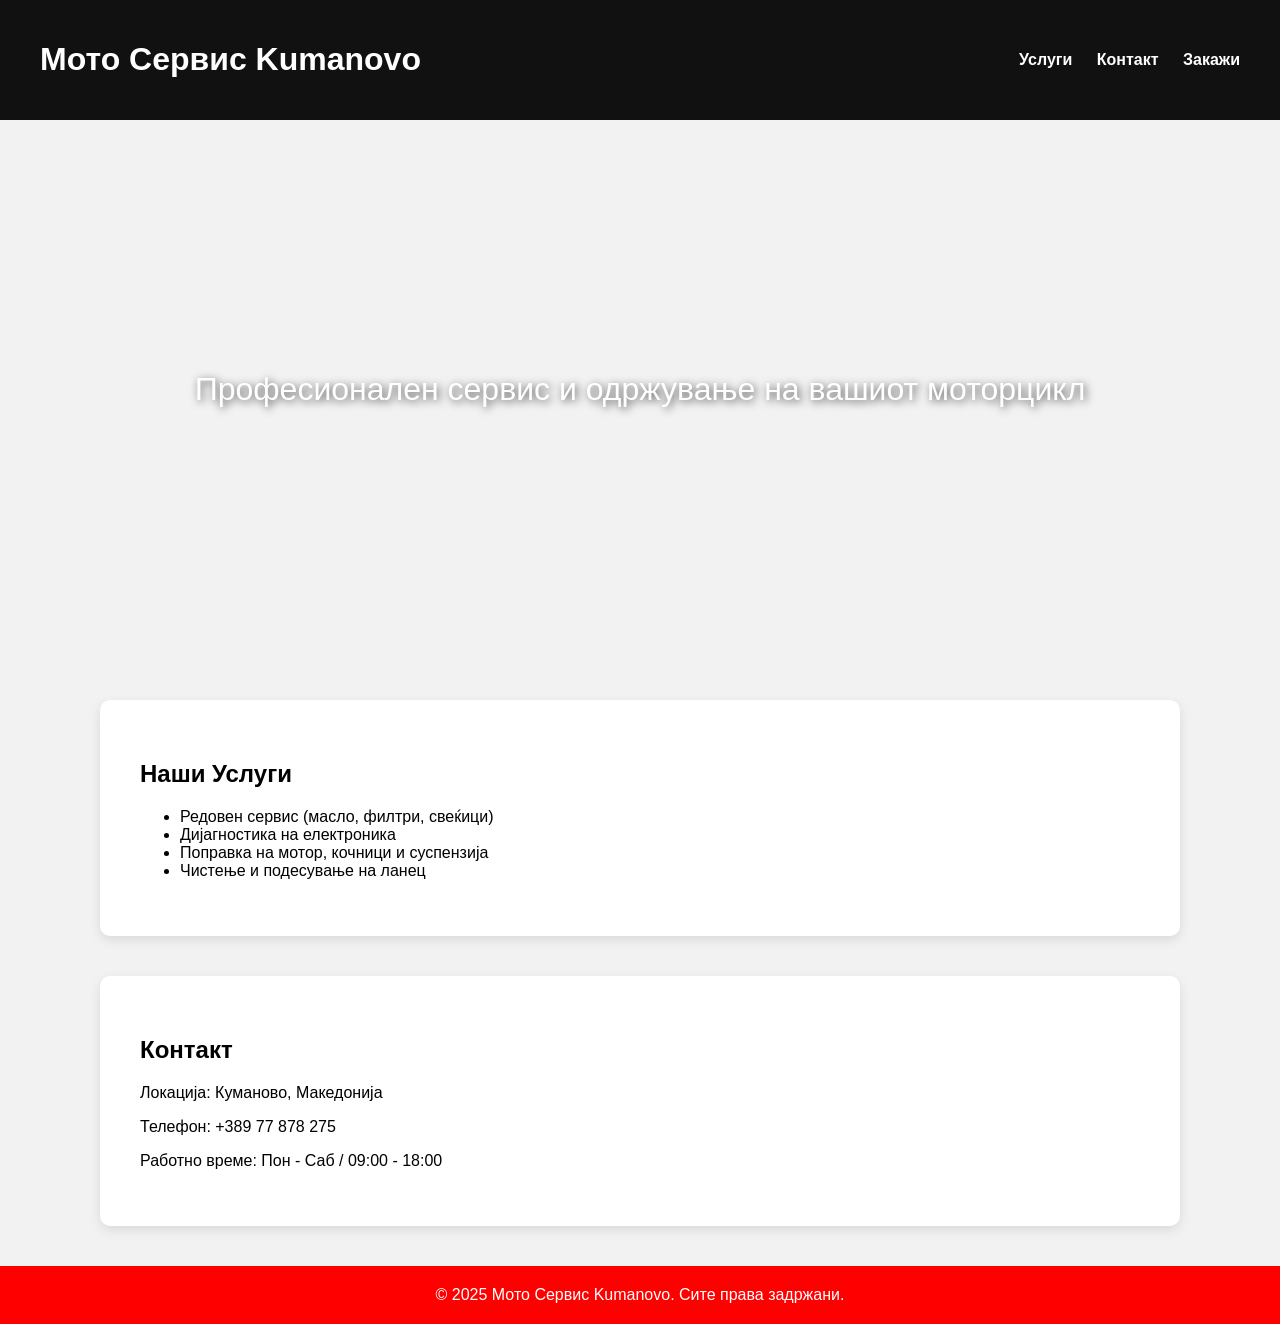
==== index.html @ be953e84 "Add files via upload" ====
<!DOCTYPE html>
<html lang="mk">
<head>
<meta charset="UTF-8" />
<meta name="viewport" content="width=device-width, initial-scale=1.0" />
<title>Мото Сервис Kumanovo</title>
<link rel="stylesheet" href="style.css" />
</head>
<body>
<header>
<h1>Мото Сервис Kumanovo</h1>
<nav>
<a href="#uslugi">Услуги</a>
<a href="#kontakt">Контакт</a>
<a href="rezervacija.html">Закажи</a>
</nav>
</header>


<section class="hero">
<div class="hero-text">Професионален сервис и одржување на вашиот моторцикл</div>
</section>


<section id="uslugi" class="section">
<h2>Наши Услуги</h2>
<ul>
<li>Редовен сервис (масло, филтри, свеќици)</li>
<li>Дијагностика на електроника</li>
<li>Поправка на мотор, кочници и суспензија</li>
<li>Чистење и подесување на ланец</li>
</ul>
</section>


<section id="kontakt" class="section">
<h2>Контакт</h2>
<p>Локација: Куманово, Македонија</p>
<p>Телефон: +389 77 878 275</p>
<p>Работно време: Пон - Саб / 09:00 - 18:00</p>
</section>


<footer>
© 2025 Мото Сервис Kumanovo. Сите права задржани.
</footer>
</body>
</html>
---- style.css ----
body {
margin: 0;
font-family: Arial, sans-serif;
background: #f2f2f2;
}


header {
background: #111;
color: #fff;
padding: 20px 40px;
display: flex;
justify-content: space-between;
align-items: center;
}


nav a {
color: white;
margin-left: 20px;
text-decoration: none;
font-weight: bold;
}


.hero {
height: 60vh;
background: url('https://cdn.pixabay.com/photo/2015/09/02/12/38/motorcycle-199708_1280.jpg') center/cover no-repeat;
display: flex;
justify-content: center;
align-items: center;
text-align: center;
}


.hero-text {
color: white;
font-size: 2rem;
text-shadow: 2px 2px 8px rgba(0,0,0,0.7);
padding: 20px;
}


.section {
max-width: 1000px;
margin: 40px auto;
background: white;
padding: 40px;
border-radius: 10px;
box-shadow: 0 4px 12px rgba(0,0,0,0.1);
}


footer {
background: #ff0000;
color: #fff;
text-align: center;
padding: 20px;
margin-top: 40px;
}
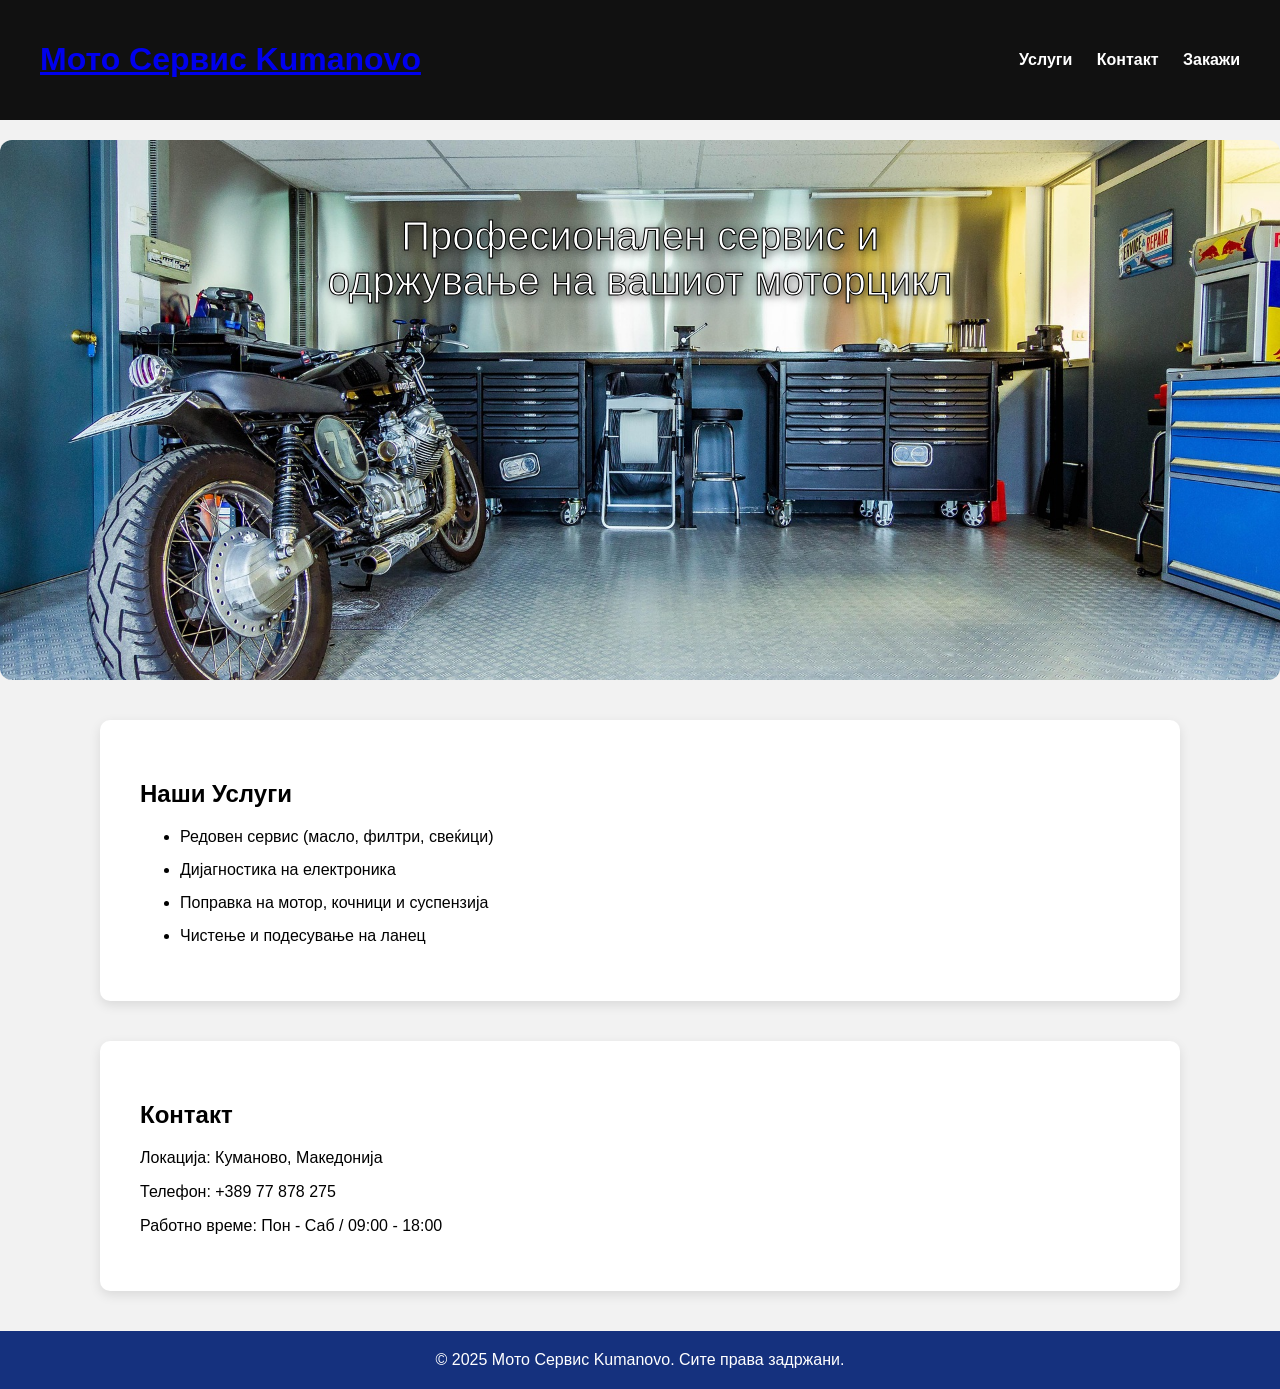
==== commit a1914b35: "Update index.html" ====
--- a/index.html
+++ b/index.html
@@ -8,7 +8,9 @@
 </head>
 <body>
 <header>
-<h1>Мото Сервис Kumanovo</h1>
+<a href="index.html" class="logo-link">
+    <h1>Мото Сервис Kumanovo</h1>
+</a>
 <nav>
 <a href="#uslugi">Услуги</a>
 <a href="#kontakt">Контакт</a>
@@ -45,4 +47,4 @@
 © 2025 Мото Сервис Kumanovo. Сите права задржани.
 </footer>
 </body>
-</html>+</html>
--- a/style.css
+++ b/style.css
@@ -24,21 +24,29 @@
 
 
 .hero {
-height: 60vh;
-background: url('https://cdn.pixabay.com/photo/2015/09/02/12/38/motorcycle-199708_1280.jpg') center/cover no-repeat;
-display: flex;
-justify-content: center;
-align-items: center;
-text-align: center;
+    width: 100%;
+    height: 60vh; /* Adjust height as needed */
+    background-image: url('images/garage.jpg.jpg'); /* Make sure the path is correct */
+    background-size: cover;   /* Makes the image cover the whole section */
+    background-position: center; /* Centers the image */
+    background-repeat: no-repeat; /* Prevents tiling */
+    position: relative;
+    border-radius: 12px; /* Optional rounded corners */
+    margin: 20px 0;
 }
 
+.hero-text {
+    position: absolute;
+    top: 22%;
+    left: 50%;
+    transform: translate(-50%, -50%);
+    color: white;
+    -webkit-text-stroke: 1px black;
+    font-size: 2.5rem;
+    text-shadow: 2px 2px 8px rgba(0,0,0,0.7);
+    text-align: center;
+}
 
-.hero-text {
-color: white;
-font-size: 2rem;
-text-shadow: 2px 2px 8px rgba(0,0,0,0.7);
-padding: 20px;
-}
 
 
 .section {
@@ -50,11 +58,15 @@
 box-shadow: 0 4px 12px rgba(0,0,0,0.1);
 }
 
+.section li {
+    margin-bottom: 15px; /* space between list items */
+}
+
 
 footer {
-background: #ff0000;
+background: #15317E;
 color: #fff;
 text-align: center;
 padding: 20px;
 margin-top: 40px;
-}+}
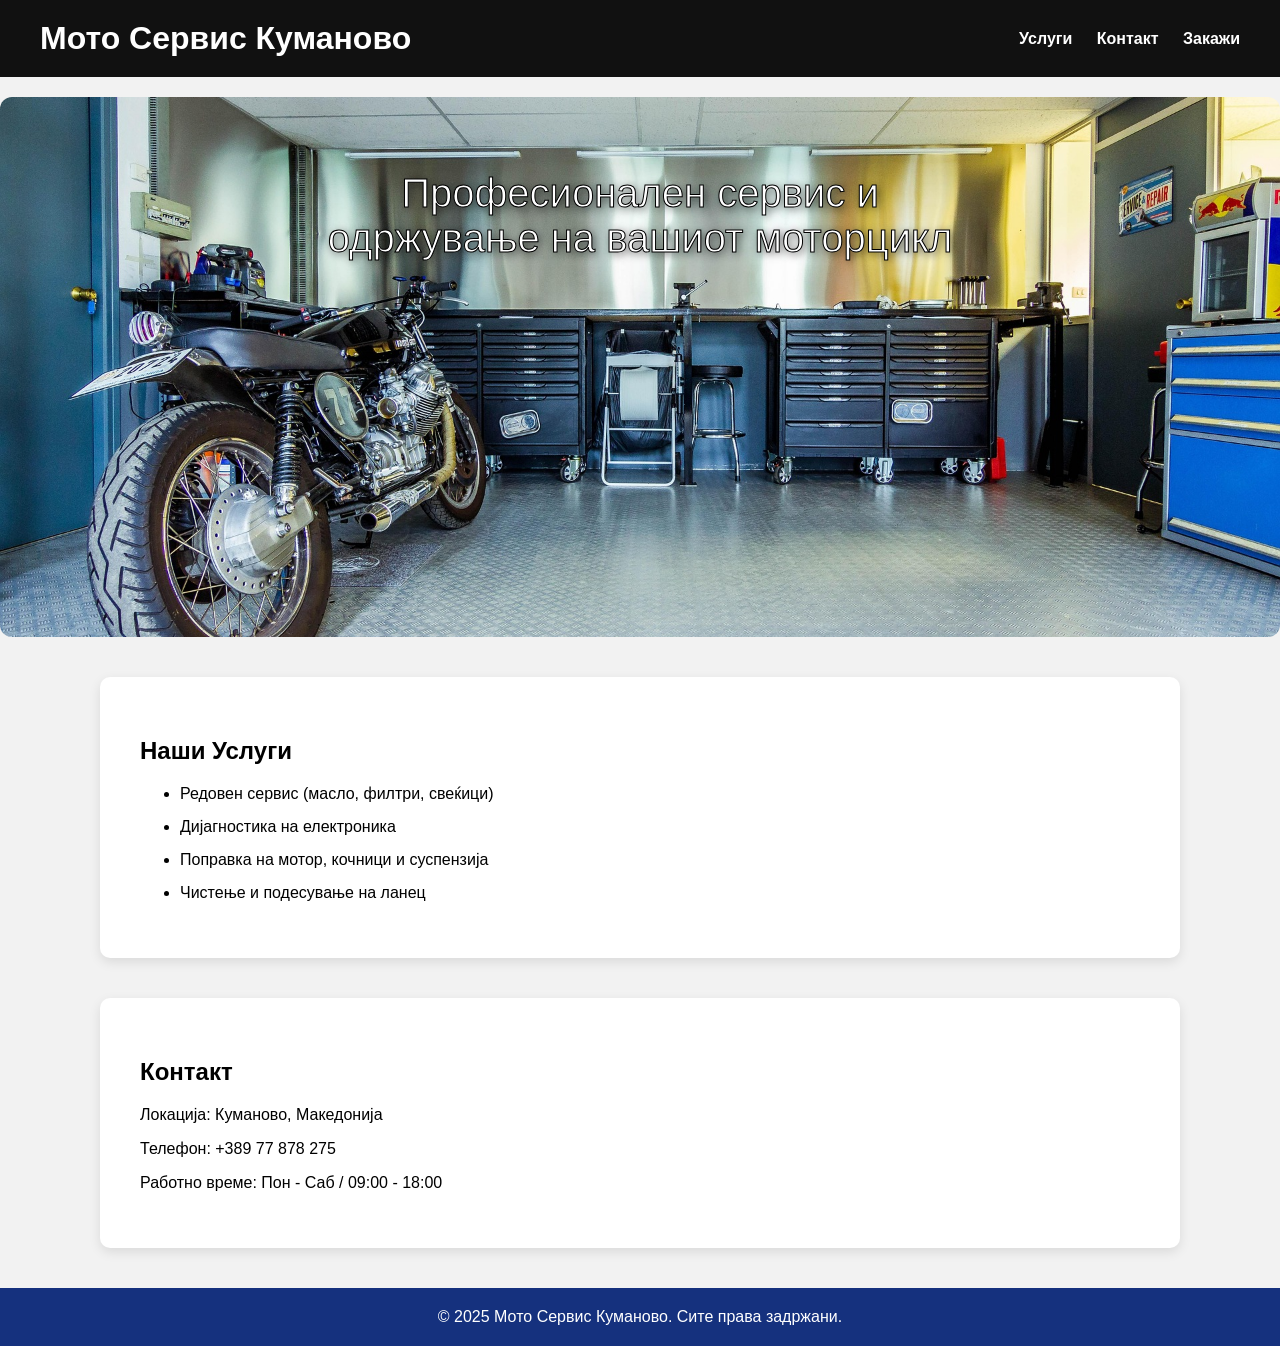
==== commit 4037044a: "Update index.html" ====
--- a/index.html
+++ b/index.html
@@ -9,7 +9,7 @@
 <body>
 <header>
 <a href="index.html" class="logo-link">
-    <h1>Мото Сервис Kumanovo</h1>
+    <h1>Мото Сервис Куманово</h1>
 </a>
 <nav>
 <a href="#uslugi">Услуги</a>
@@ -44,7 +44,8 @@
 
 
 <footer>
-© 2025 Мото Сервис Kumanovo. Сите права задржани.
+© 2025 Мото Сервис Куманово. Сите права задржани.
 </footer>
 </body>
 </html>
+
--- a/style.css
+++ b/style.css
@@ -20,6 +20,16 @@
 margin-left: 20px;
 text-decoration: none;
 font-weight: bold;
+}
+
+.logo-link {
+    text-decoration: none;      /* remove underline */
+    color: inherit;             /* keep the same color as h1 */
+}
+
+.logo-link h1 {
+    margin: 0;                  /* keep spacing clean */
+    cursor: pointer;            /* show pointer on hover */
 }
 
 
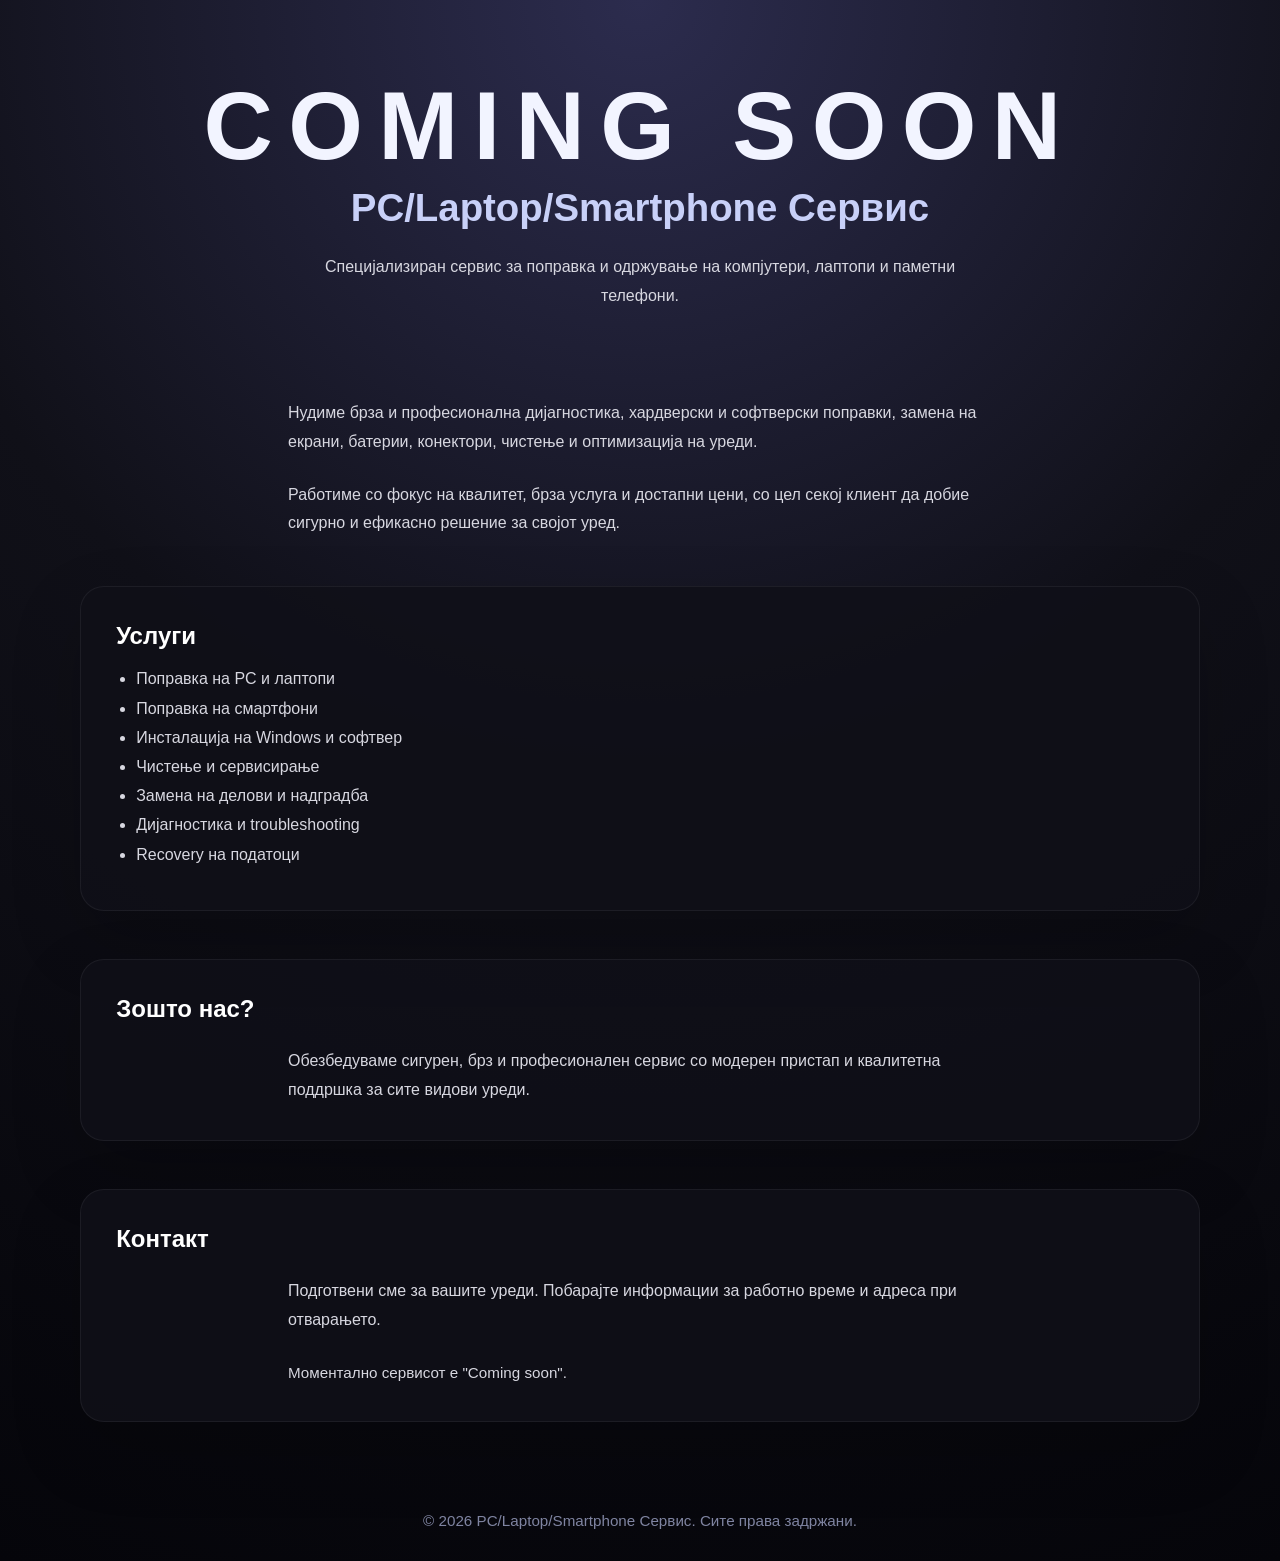
==== commit f17f3ab9: "Add files via upload" ====
--- a/index.html
+++ b/index.html
@@ -1,51 +1,58 @@
 <!DOCTYPE html>
 <html lang="mk">
 <head>
-<meta charset="UTF-8" />
-<meta name="viewport" content="width=device-width, initial-scale=1.0" />
-<title>Мото Сервис Kumanovo</title>
-<link rel="stylesheet" href="style.css" />
+  <meta charset="UTF-8">
+  <meta name="viewport" content="width=device-width, initial-scale=1.0">
+  <meta http-equiv="Content-Security-Policy" content="default-src 'self'; style-src 'self';">
+  <title>PC/Laptop/Smartphone Сервис - Coming Soon</title>
+  <link rel="stylesheet" href="styles.css">
 </head>
 <body>
-<header>
-<a href="index.html" class="logo-link">
-    <h1>Мото Сервис Куманово</h1>
-</a>
-<nav>
-<a href="#uslugi">Услуги</a>
-<a href="#kontakt">Контакт</a>
-<a href="rezervacija.html">Закажи</a>
-</nav>
-</header>
+  <div class="page-wrap">
+    <header class="hero">
+      <div class="container">
+        <h1 class="hero-title">Coming Soon</h1>
+        <h2 class="hero-subtitle">PC/Laptop/Smartphone Сервис</h2>
+        <p class="tagline">Специјализиран сервис за поправка и одржување на компјутери, лаптопи и паметни телефони.</p>
+      </div>
+    </header>
 
+    <main class="container content">
+      <section class="intro">
+        <p>Нудиме брза и професионална дијагностика, хардверски и софтверски поправки, замена на екрани, батерии, конектори, чистење и оптимизација на уреди.</p>
+        <p>Работиме со фокус на квалитет, брза услуга и достапни цени, со цел секој клиент да добие сигурно и ефикасно решение за својот уред.</p>
+      </section>
 
-<section class="hero">
-<div class="hero-text">Професионален сервис и одржување на вашиот моторцикл</div>
-</section>
+      <section class="services">
+        <h2>Услуги</h2>
+        <ul>
+          <li>Поправка на PC и лаптопи</li>
+          <li>Поправка на смартфони</li>
+          <li>Инсталација на Windows и софтвер</li>
+          <li>Чистење и сервисирање</li>
+          <li>Замена на делови и надградба</li>
+          <li>Дијагностика и troubleshooting</li>
+          <li>Recovery на податоци</li>
+        </ul>
+      </section>
 
+      <section class="why-us">
+        <h2>Зошто нас?</h2>
+        <p>Обезбедуваме сигурен, брз и професионален сервис со модерен пристап и квалитетна поддршка за сите видови уреди.</p>
+      </section>
 
-<section id="uslugi" class="section">
-<h2>Наши Услуги</h2>
-<ul>
-<li>Редовен сервис (масло, филтри, свеќици)</li>
-<li>Дијагностика на електроника</li>
-<li>Поправка на мотор, кочници и суспензија</li>
-<li>Чистење и подесување на ланец</li>
-</ul>
-</section>
+      <section class="contact-card">
+        <h2>Контакт</h2>
+        <p>Подготвени сме за вашите уреди. Побарајте информации за работно време и адреса при отварањето.</p>
+        <p class="note">Моментално сервисот е "Coming soon".</p>
+      </section>
+    </main>
 
-
-<section id="kontakt" class="section">
-<h2>Контакт</h2>
-<p>Локација: Куманово, Македонија</p>
-<p>Телефон: +389 77 878 275</p>
-<p>Работно време: Пон - Саб / 09:00 - 18:00</p>
-</section>
-
-
-<footer>
-© 2025 Мото Сервис Куманово. Сите права задржани.
-</footer>
+    <footer class="footer">
+      <div class="container">
+        <p>&copy; 2026 PC/Laptop/Smartphone Сервис. Сите права задржани.</p>
+      </div>
+    </footer>
+  </div>
 </body>
 </html>
-
--- a/styles.css
+++ b/styles.css
@@ -0,0 +1,120 @@
+:root {
+  color-scheme: dark;
+  color: #f7f7f7;
+  background: #101018;
+  font-family: Inter, 'Segoe UI', Roboto, Arial, sans-serif;
+}
+
+* {
+  box-sizing: border-box;
+}
+
+body {
+  margin: 0;
+  min-height: 100vh;
+  background: radial-gradient(circle at top, #2c2c4e 0%, #101018 45%, #05050a 100%);
+}
+
+.page-wrap {
+  display: flex;
+  flex-direction: column;
+  min-height: 100vh;
+}
+
+.container {
+  width: min(1120px, calc(100% - 2rem));
+  margin: 0 auto;
+}
+
+.hero {
+  padding: 5rem 0 4rem;
+  text-align: center;
+}
+
+.hero-title {
+  margin: 0;
+  font-size: clamp(3.5rem, 8vw, 6rem);
+  line-height: 0.95;
+  text-transform: uppercase;
+  letter-spacing: 0.16em;
+  color: #f2f4ff;
+}
+
+.hero-subtitle {
+  margin: 1rem auto 0;
+  font-size: clamp(1.8rem, 3vw, 2.6rem);
+  line-height: 1.1;
+  color: #c8d0f8;
+}
+
+.tagline,
+.intro p,
+.services p,
+.why-us p,
+.contact-card p {
+  max-width: 44rem;
+  margin: 1.5rem auto 0;
+  line-height: 1.8;
+  color: #d7d7e0;
+}
+
+.content {
+  padding-bottom: 4rem;
+}
+
+.services,
+.why-us,
+.contact-card {
+  margin-top: 3rem;
+  padding: 2.2rem;
+  background: rgba(16, 16, 24, 0.84);
+  border: 1px solid rgba(255, 255, 255, 0.06);
+  border-radius: 24px;
+  box-shadow: 0 28px 70px rgba(0, 0, 0, 0.18);
+}
+
+.services h2,
+.why-us h2,
+.contact-card h2 {
+  margin-top: 0;
+  color: #ffffff;
+}
+
+.services ul {
+  margin: 1.25rem 0 0;
+  padding-left: 1.25rem;
+  color: #d7d7e0;
+}
+
+.services li {
+  margin: 0.7rem 0;
+}
+
+.note {
+  margin-top: 1rem;
+  color: #9ea2b8;
+  font-size: 0.95rem;
+}
+
+.footer {
+  padding: 1.6rem 0 2rem;
+  text-align: center;
+  margin-top: auto;
+}
+
+.footer p {
+  margin: 0;
+  color: #7f84a1;
+  font-size: 0.95rem;
+}
+
+@media (max-width: 720px) {
+  .hero {
+    padding: 3.5rem 0 2.5rem;
+  }
+  .services,
+  .why-us,
+  .contact-card {
+    padding: 1.5rem;
+  }
+}
